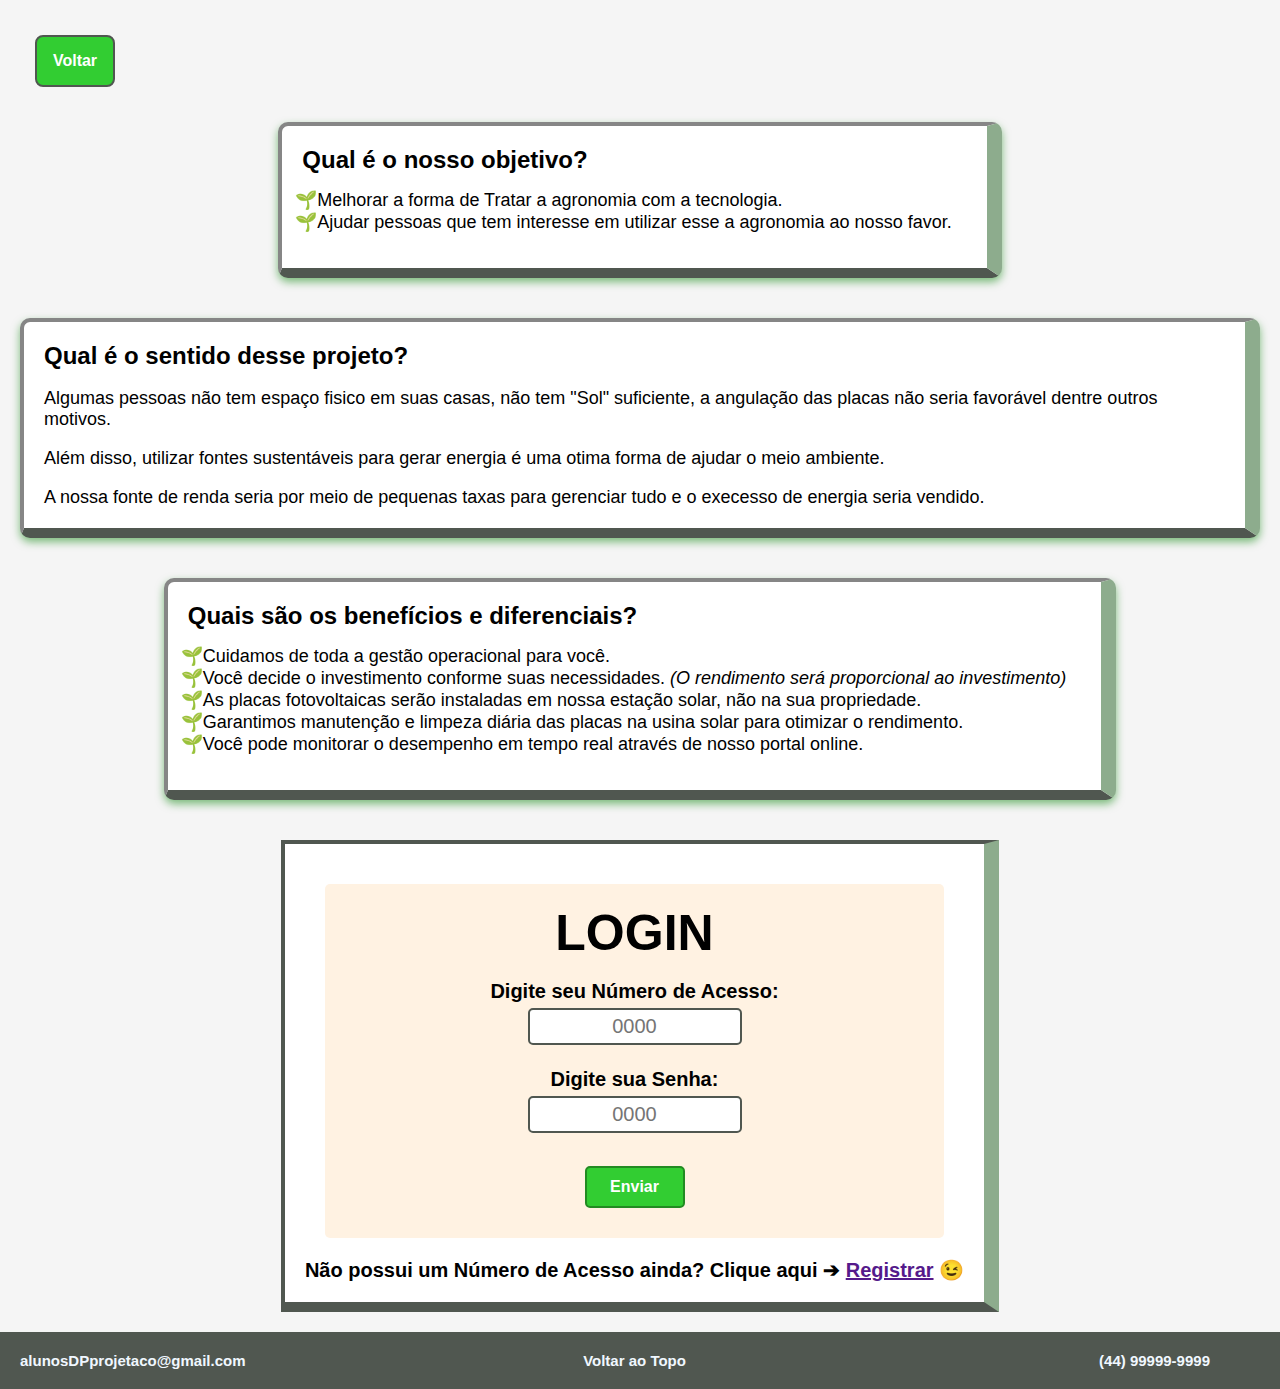
==== telaLogin.html @ b661d4cf "Atividade AEP" ====
<!DOCTYPE html>
<html lang="pt-BR">
<head>
    <meta charset="UTF-8">
    <meta name="viewport" content="width=device-width, initial-scale=1.0">
    <link rel="shortcut icon" href="favicon.png" type="image/x-icon">
    <link rel="stylesheet" href="stylesLogin.css">
    <title>MAGIC SEEDS</title>


    <script>
        function validarLogin(event) {
            event.preventDefault(); 

            const numeroAcesso = document.getElementById('numeroAcesso').value;
            const senha = document.getElementById('senha').value;

            const regex = /^[0-3]{4}$/;

            if (!regex.test(numeroAcesso)) {
                alert('O Número de Acesso ou a Senha deve conter exatamente 4 caracteres, e apenas os dígitos 0, 1, 2 e 3.');
                return false;
            }

            if (!regex.test(senha)) {
                alert('O Número de Acesso ou a Senha deve conter exatamente 4 caracteres, e apenas os dígitos 0, 1, 2 e 3.');
                return false;
            }


            alert('Login válido! Submetendo formulário...');
            document.getElementById('loginForm').submit();
        }
    </script>



</head>
<body>


    
    <header id="Topo">
       
        <nav>
            <ul>
                <a href="index.html"><li><button class="button_login">Voltar</button></li></a>
            </ul>
        </nav>
    </header>

    <main>
        <section style="margin-top: 0px;">
            <h2>Qual é o nosso objetivo?</h2>
            <ul>
                <li>Melhorar a forma de Tratar a agronomia com a tecnologia.</li>
                <li>Ajudar pessoas que tem interesse em utilizar esse a agronomia ao nosso favor.</li>
            </ul>
        </section>

        <section>
            <h2>Qual é o sentido desse projeto?</h2>
            <br>
            <p>Algumas pessoas não tem espaço fisico em suas casas, não tem "Sol" suficiente, a angulação das placas não seria favorável dentre outros motivos.</p>
            <br>
            <p>Além disso, utilizar fontes sustentáveis para gerar energia é uma otima forma de ajudar o meio ambiente.</p>
            <br>
            <p>A nossa fonte de renda seria por meio de pequenas taxas para gerenciar tudo e o execesso de energia seria vendido.</p>
        </section>

        <section>
            <h2>Quais são os benefícios e diferenciais?</h2>
            <ul>
                <li>Cuidamos de toda a gestão operacional para você.</li>
                <li>Você decide o investimento conforme suas necessidades. <i>(O rendimento será proporcional ao investimento)</i></li>
                <li>As placas fotovoltaicas serão instaladas em nossa estação solar, não na sua propriedade.</li>
                <li>Garantimos manutenção e limpeza diária das placas na usina solar para otimizar o rendimento.</li>
                <li>Você pode monitorar o desempenho em tempo real através de nosso portal online.</li>
            </ul>
        </section>
        


        <div id="Login">
           <form id="loginForm">
             <h3>LOGIN</h3>
             <br>
             <label class="login_label" for="numeroAcesso">Digite seu Número de Acesso:</label>
             <br>
             <input type="text" class="login_input" id="numeroAcesso" maxlength="4" placeholder="0000">
             <br>
             <br>
             <label class="login_label" for="senha">Digite sua Senha:</label>
             <br>
             <input type="password" class="login_input" name="" id="senha" maxlength="4" placeholder="0000">
             <br>
             <br>
             <input type="button" onclick="validarLogin(event)" value="Enviar" class="button_enviar">
           </form>
           <p class="registrar">Não possui um Número de Acesso ainda? Clique aqui ➔ <a href="">Registrar</a>  😉</p>
        </div>
    </main>



    <footer>
       <p>alunosDPprojetaco@gmail.com</p>
       <a href="#Topo"><p class="voltar_topo">Voltar ao Topo</p></a>
       <p>(44) 99999-9999</p>
    </footer>

    
    
</body>
</html>
---- stylesLogin.css ----
* {
    margin: 0px;
    padding: 0px;
}

body {
    background-image: url(https://revistacampoenegocios.com.br/wp-content/uploads/2021/10/Tecnologia-1-1.jpg);
    background-size: cover;
    background-repeat: no-repeat;
    background-position: center center;
    background-attachment: fixed;
    background-color: #f5f5f5;
    height: 100vh;
    font-family: 'Arial', sans-serif;
}

h1 {
    background-color: rgba(75, 75, 75, 0.8);
    font-weight: bold;
    border: #505750 solid 5px;
    text-align: center;
    color: white;
    padding: 20px;
    font-size: 40px;
    border-radius: 10px;
    text-shadow: #868686;
}

nav ul {
    padding: 15px;
    list-style: none;
}

nav a {
    text-decoration: none;
    font-size: 20px;
    color: white;
    font-weight: bold;
}

.button_login {
    padding: 15px;
    background-color: #32CD32;
    font-weight: bold;
    margin: 20px;
    color: white;
    border-radius: 8px;
    font-size: medium;
    border: 2px solid #505750;
    width: 80px;
    text-align: center;
    transition: background-color 400ms, transform 400ms;
}

.button_login:hover {
    transform: scale(1.2);
    background-color: #228B22;
}

main {
    display: flex;
    justify-content: center;
    flex-direction: column;
    align-items: center;
}

main section {
    background-color: white;
    border: #868686 solid 4px;
    border-bottom: #505750 solid 10px;
    border-right: #8dac8d solid 15px;
    margin: 20px;
    padding: 20px;
    border-radius: 10px;
    box-shadow: 0 4px 8px rgba(0, 128, 0, 0.5);
}

#Login {
    background-color: white;
    border: #505750 solid 4px;
    border-bottom: #505750 solid 10px;
    border-right: #8dac8d solid 15px;
    padding: 20px;
    margin: 20px;
    text-align: center;
}

div h3 {
    font-size: 50px;
}

form {
    background-color: rgb(255, 242, 226);
    padding: 20px;
    margin: 20px;
    border-radius: 5px;
}

.login {
    font-size: 20px;
    font-weight: bold;
}

input.button_enviar {
    padding: 10px;
    background-color: #32CD32;
    font-weight: bold;
    margin: 10px;
    color: white;
    border-radius: 5px;
    font-size: medium;
    width: 100px;
    border: 2px solid #228B22;
    text-align: center;
    transition: background-color 400ms, transform 400ms;
}

input.button_enviar:hover {
    transform: scale(1.1);
    background-color: #228B22;
}

.login_label {
    font-weight: bold;
    font-size: 20px;
}

input {
    text-align: center;
    margin: 5px;
    padding: 5px;
    border-radius: 5px;
    border: #505750 solid 2px;
    font-size: 20px;
    width: 200px;
}

.registrar {
    font-weight: bold;
    font-size: 20px;
    text-align: center;
}

footer {
    background-color: #505750;
    display: flex;
    justify-content: space-between;
    flex-direction: row;
    padding: 20px;
    align-items: center;
    text-align: center;
}

footer p {
    margin-right: 50px;
    color: aliceblue;
    font-size: 15px;
    font-weight: bold;
    max-width: 150px;
}

footer p:hover {
    color: #ADFF2F;
    transition: 400ms;
}

.voltar_topo:hover {
    color: #32CD32;
    transition: 400ms;
    transform: scale(1.1);
}

footer a {
    text-decoration: none;
    color: #fff;
}

section ul {
    padding: 15px;
    list-style: "🌱";
}

section p, ul {
    font-size: 18px;
}
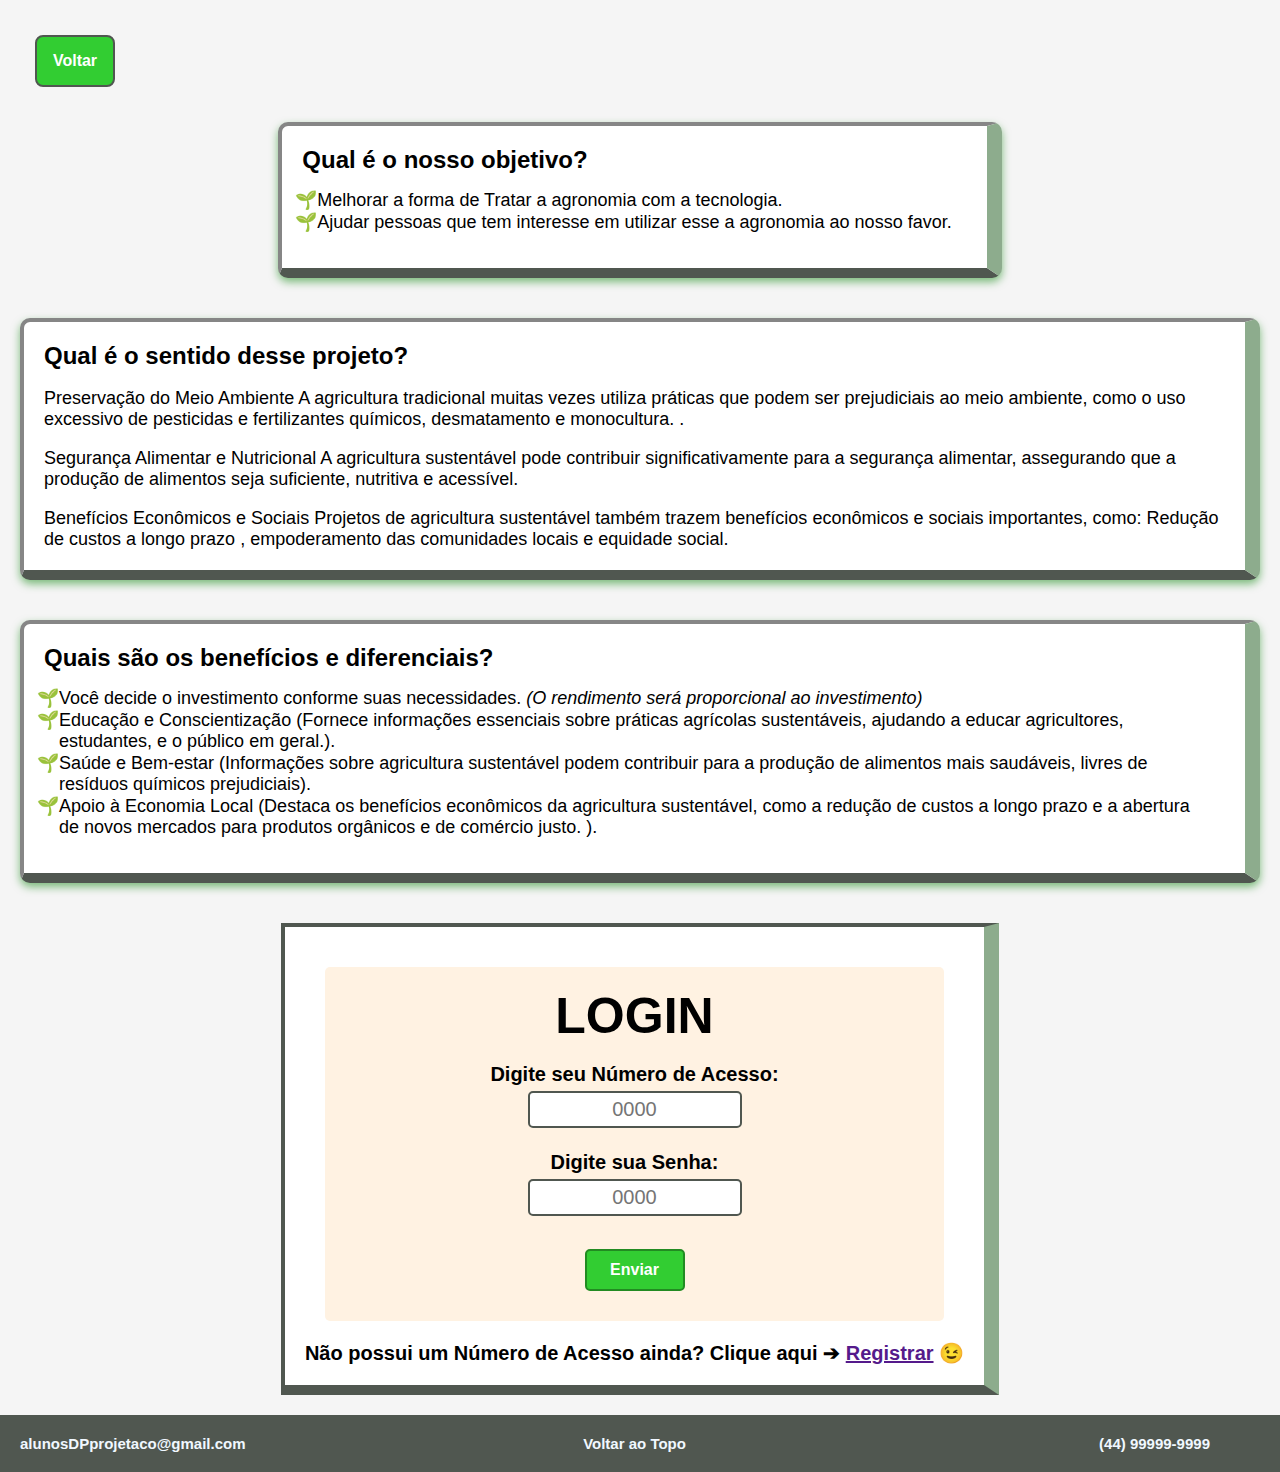
==== commit aa142a92: "Add files via upload" ====
--- a/telaLogin.html
+++ b/telaLogin.html
@@ -61,21 +61,25 @@
         <section>
             <h2>Qual é o sentido desse projeto?</h2>
             <br>
-            <p>Algumas pessoas não tem espaço fisico em suas casas, não tem "Sol" suficiente, a angulação das placas não seria favorável dentre outros motivos.</p>
+            <p>Preservação do Meio Ambiente
+            A agricultura tradicional muitas vezes utiliza práticas que podem ser prejudiciais ao meio ambiente, como o uso excessivo de pesticidas e fertilizantes químicos, desmatamento e monocultura. .</p>
             <br>
-            <p>Além disso, utilizar fontes sustentáveis para gerar energia é uma otima forma de ajudar o meio ambiente.</p>
+            <p>Segurança Alimentar e Nutricional
+             A agricultura sustentável pode contribuir significativamente para a segurança alimentar, assegurando que a produção de alimentos seja suficiente, nutritiva e acessível.</p>
             <br>
-            <p>A nossa fonte de renda seria por meio de pequenas taxas para gerenciar tudo e o execesso de energia seria vendido.</p>
+            <p>Benefícios Econômicos e Sociais
+                Projetos de agricultura sustentável também trazem benefícios econômicos e sociais importantes, como:
+                Redução de custos a longo prazo , empoderamento das comunidades locais e equidade social.
+                </p>
         </section>
 
         <section>
             <h2>Quais são os benefícios e diferenciais?</h2>
             <ul>
-                <li>Cuidamos de toda a gestão operacional para você.</li>
                 <li>Você decide o investimento conforme suas necessidades. <i>(O rendimento será proporcional ao investimento)</i></li>
-                <li>As placas fotovoltaicas serão instaladas em nossa estação solar, não na sua propriedade.</li>
-                <li>Garantimos manutenção e limpeza diária das placas na usina solar para otimizar o rendimento.</li>
-                <li>Você pode monitorar o desempenho em tempo real através de nosso portal online.</li>
+                <li>Educação e Conscientização (Fornece informações essenciais sobre práticas agrícolas sustentáveis, ajudando a educar agricultores, estudantes, e o público em geral.).</li>
+                <li>Saúde e Bem-estar (Informações sobre agricultura sustentável podem contribuir para a produção de alimentos mais saudáveis, livres de resíduos químicos prejudiciais).</li>
+                <li>Apoio à Economia Local (Destaca os benefícios econômicos da agricultura sustentável, como a redução de custos a longo prazo e a abertura de novos mercados para produtos orgânicos e de comércio justo. ).</li>
             </ul>
         </section>
         
